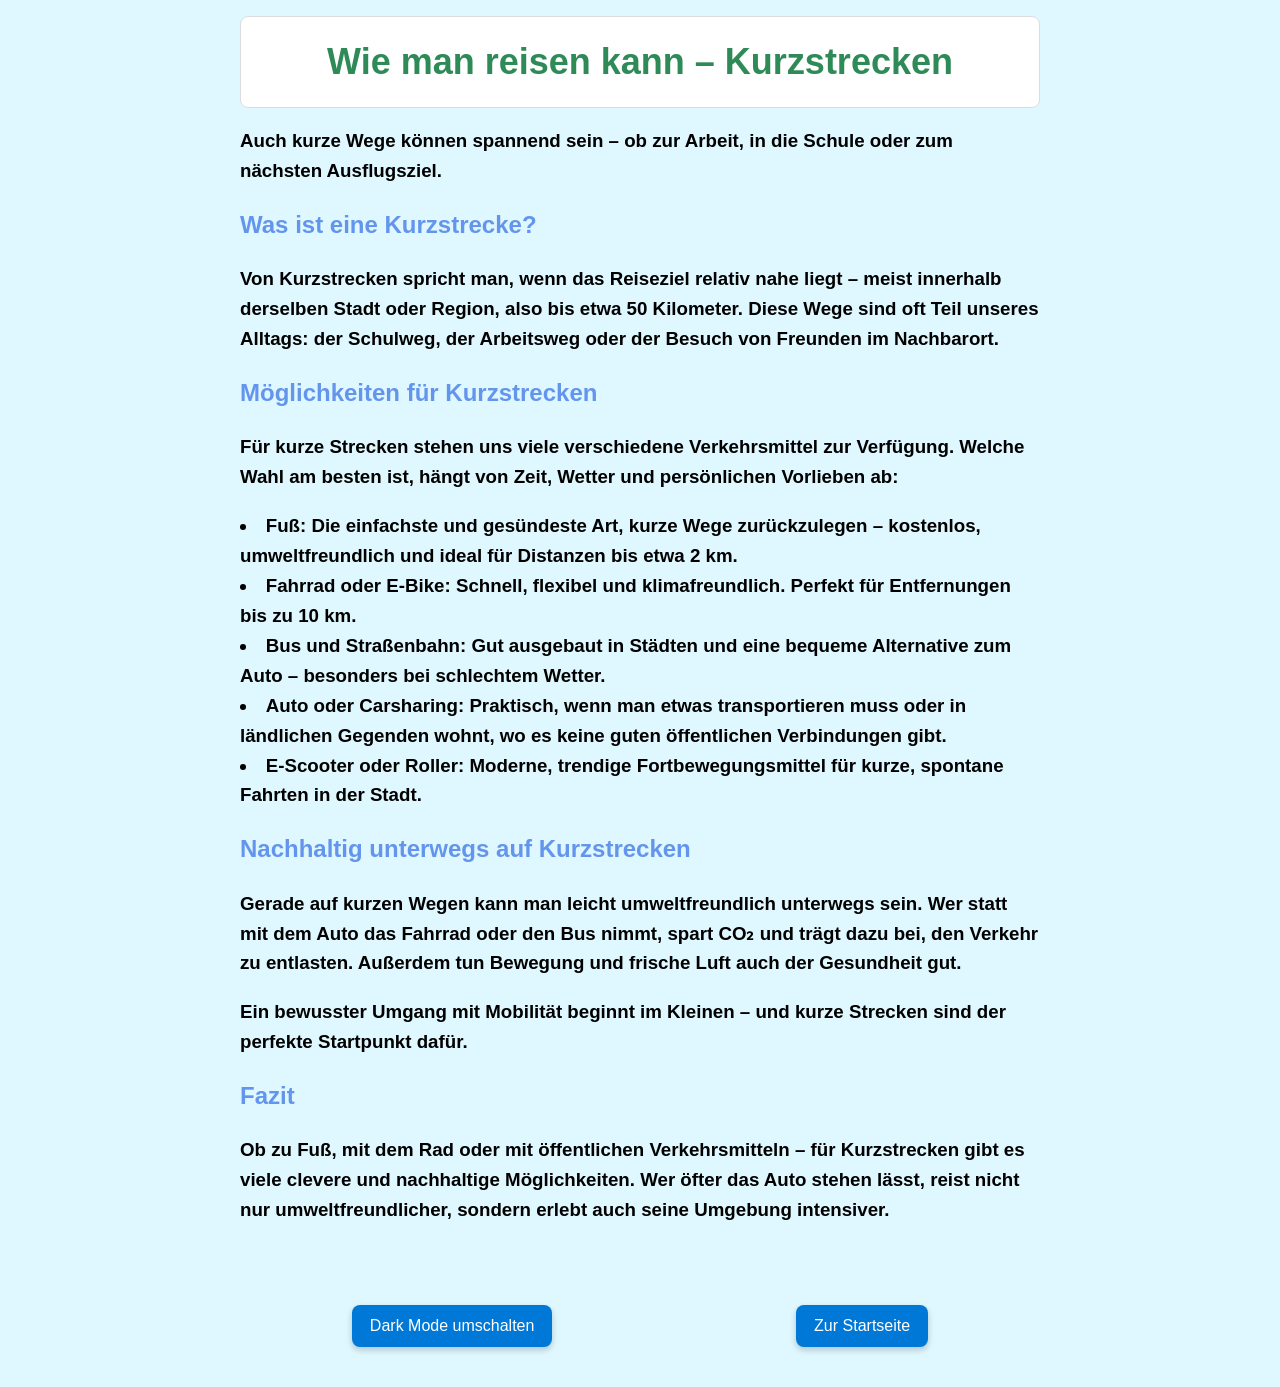
==== Kurzstrecke.html @ 38d6c479 "Add files via upload" ====
<!DOCTYPE html>
<html lang="de">

<head>
    <meta charset="UTF-8">
    <meta name="viewport" content="width=device-width, initial-scale=1.0">
    <title>Wie man reisen kann – Kurzstrecken</title>
    <link rel="stylesheet" href="Kurzstrecke.css">
</head>

<body>
    <main>

        <h1 class="card" style="text-align: center;">Wie man reisen kann – Kurzstrecken</h1>
        <h3>Auch kurze Wege können spannend sein – ob zur Arbeit, in die Schule oder zum nächsten Ausflugsziel.</h3>



        <section>
            <h2>Was ist eine Kurzstrecke?</h2>
            <h3>Von Kurzstrecken spricht man, wenn das Reiseziel relativ nahe liegt – meist innerhalb derselben Stadt
                oder
                Region, also bis etwa 50 Kilometer. Diese Wege sind oft Teil unseres Alltags: der Schulweg, der
                Arbeitsweg
                oder der Besuch von Freunden im Nachbarort.</h3>
        </section>

        <section>
            <h2>Möglichkeiten für Kurzstrecken</h2>
            <h3>Für kurze Strecken stehen uns viele verschiedene Verkehrsmittel zur Verfügung. Welche Wahl am besten
                ist,
                hängt von Zeit, Wetter und persönlichen Vorlieben ab:</h3>
            <h3>
                <li>Fuß: Die einfachste und gesündeste Art, kurze Wege zurückzulegen – kostenlos,
                    umweltfreundlich
                    und
                    ideal für Distanzen bis etwa 2 km.</li>
                <li>Fahrrad oder E-Bike: Schnell, flexibel und klimafreundlich. Perfekt für Entfernungen bis zu 10 km.
                </li>
                <li>Bus und Straßenbahn: Gut ausgebaut in Städten und eine bequeme Alternative zum Auto – besonders bei
                    schlechtem Wetter.</li>
                <li>Auto oder Carsharing: Praktisch, wenn man etwas transportieren muss oder in ländlichen Gegenden
                    wohnt,
                    wo es keine guten öffentlichen Verbindungen gibt.</li>
                <li>E-Scooter oder Roller: Moderne, trendige Fortbewegungsmittel für kurze, spontane Fahrten in der
                    Stadt.
                </li>
        </section>

        <section>
            <h2>Nachhaltig unterwegs auf Kurzstrecken</h2>
            <h3>Gerade auf kurzen Wegen kann man leicht umweltfreundlich unterwegs sein. Wer statt mit dem Auto das
                Fahrrad
                oder den Bus nimmt, spart CO₂ und trägt dazu bei, den Verkehr zu entlasten. Außerdem tun Bewegung und
                frische Luft auch der Gesundheit gut.</h3>
            <h3>Ein bewusster Umgang mit Mobilität beginnt im Kleinen – und kurze Strecken sind der perfekte Startpunkt
                dafür.</h3>
        </section>

        <section>
            <h2>Fazit</h2>
            <h3>Ob zu Fuß, mit dem Rad oder mit öffentlichen Verkehrsmitteln – für Kurzstrecken gibt es viele clevere
                und
                nachhaltige Möglichkeiten. Wer öfter das Auto stehen lässt, reist nicht nur umweltfreundlicher, sondern
                erlebt auch seine Umgebung intensiver.</h3>
        </section>
        <main>
            <div class="bottom-buttons">
                <button id="toggleDark">Dark Mode umschalten</button>
                <button id="backHome" onclick="window.location.href='index.html'">Zur Startseite</button>
            </div>

            <button id="topButton" onclick="scrollToTop()">↑ Nach oben</button>
            <script src="Kurzstrecke.js"></script>



</body>

</html>
---- Kurzstrecke.css ----
.card {
    background: white;
    padding: 16px;
    margin: 16px 0;
    border: 1px solid #ddd;
    border-radius: 8px;
}

body {
    font-family: Arial, sans-serif;
    line-height: 1.6;
    margin: 0;
    padding: 0 20px;
}


main {
    max-width: 800px;
    margin: 0 auto;
}

#topButton {
    display: none;
    position: fixed;
    bottom: 30px;
    right: 30px;
    z-index: 99;
    background-color: #0078d7;
    color: white;
    border: none;
    padding: 12px 18px;
    border-radius: 8px;
    cursor: pointer;
    font-size: 16px;
    box-shadow: 0 3px 6px rgba(0, 0, 0, 0.2);
    transition: all 0.3s ease;
}

#topButton:hover {
    background-color: #005ea6;
    transform: scale(1.05);
}

.bottom-buttons {
    display: flex;
    justify-content: center;
    gap: 20px;
    margin: 40px 0 20px 0;
}

#backHome,
#toggleDark {
    display: block;
    position: static;
    margin: 40px auto 20px auto;
    background-color: #0078d7;
    color: white;
    border: none;
    padding: 12px 18px;
    border-radius: 8px;
    cursor: pointer;
    font-size: 16px;
    box-shadow: 0 3px 6px rgba(0, 0, 0, 0.2);
    transition: all 0.3s ease;
    display: block;
    text-align: center;
}

#backHome:hover,
#toggleDark:hover {
    background-color: #005ea6;
    transform: scale(1.05);
}

h1 {
    color: #2E8B57;
}

h2 {
    color: #6495ED;
}

h3 {
    color: #000000;
}

body {
    color: #000000;
    background: #DFF7FF;
}

h1 {
    font-size: 36px;
}

a:hover {
    background-color: #6495ED;
}

body.dark {
    background: #000000;
}

body.dark h1 {
    color: #6eb86e;
}

body.dark h2 {
    color: #659aaf;
}

body.dark h3 {
    color: #aca9a2;
}

@media (max-width: 600px) {
    body {
        background-color: #e0f7fa;
    }

    nav ul {
        flex-direction: column;
        gap: 10px;
    }

    main {
        padding: 10px;
    }
}

@media (min-width: 601px) and (max-width: 1024px) {
    body {
        background-color: #fff3e0;
    }

    main {
        max-width: 90%;
    }
}
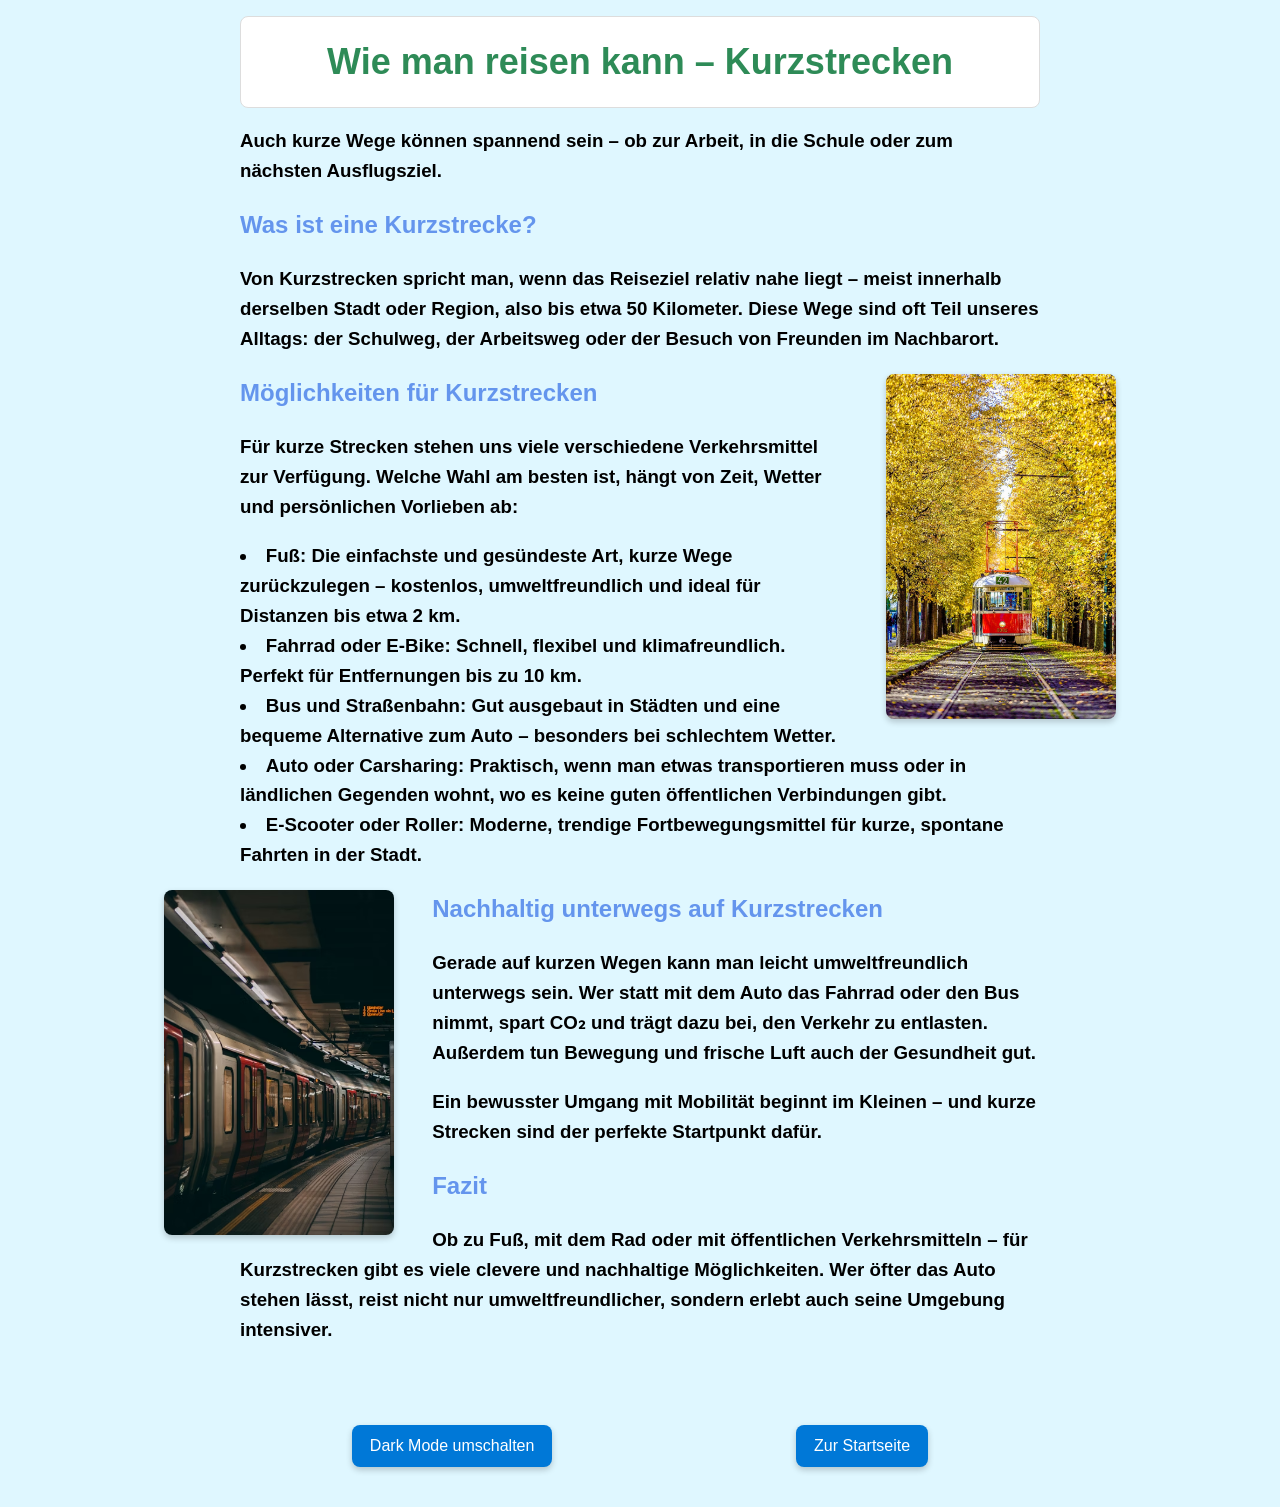
==== commit 0715c2dc: "Add files via upload" ====
--- a/Kurzstrecke.html
+++ b/Kurzstrecke.html
@@ -26,6 +26,9 @@
         </section>
 
         <section>
+        <div class="image-container-right">
+        <img src="kurzstrecke1.jpg" alt="Kurzstrecke">
+         </div>
             <h2>Möglichkeiten für Kurzstrecken</h2>
             <h3>Für kurze Strecken stehen uns viele verschiedene Verkehrsmittel zur Verfügung. Welche Wahl am besten
                 ist,
@@ -48,6 +51,9 @@
         </section>
 
         <section>
+    <div class="image-container-left">
+    <img src="kurzstrecke2.jpg" alt="Kurzstrecke">
+    </div>
             <h2>Nachhaltig unterwegs auf Kurzstrecken</h2>
             <h3>Gerade auf kurzen Wegen kann man leicht umweltfreundlich unterwegs sein. Wer statt mit dem Auto das
                 Fahrrad
--- a/Kurzstrecke.css
+++ b/Kurzstrecke.css
@@ -136,4 +136,32 @@
     main {
         max-width: 90%;
     }
+}
+
+.image-container-left {
+    float: left;              /* Bild links neben Text */
+    margin-left: -2cm;        /* Bild geht 1 cm über den Textbereich hinaus */
+    margin-right: 1cm;        /* Abstand zwischen Bild und Text */
+    width: 230px;             /* feste Breite */
+}
+
+.image-container-left img {
+    width: 100%;              /* Bild passt sich Containerbreite an */
+    height: auto;             /* Seitenverhältnis bleibt erhalten */
+    border-radius: 8px;       /* optional: runde Ecken */
+    box-shadow: 0 3px 6px rgba(0,0,0,0.2); /* optional */
+}
+
+.image-container-right {
+    float: right;             /* Bild rechts neben Text */
+    margin-right: -2cm;       /* Bild ragt 1 cm über den rechten Rand hinaus */
+    margin-left: 1cm;         /* Abstand zwischen Text und Bild */
+    width: 230px;             /* feste Breite */
+}
+
+.image-container-right img {
+    width: 100%;              /* Bild füllt Container */
+    height: auto;             /* Seitenverhältnis bleibt erhalten */
+    border-radius: 8px;       /* optional: abgerundete Ecken */
+    box-shadow: 0 3px 6px rgba(0,0,0,0.2); /* optional */
 }
